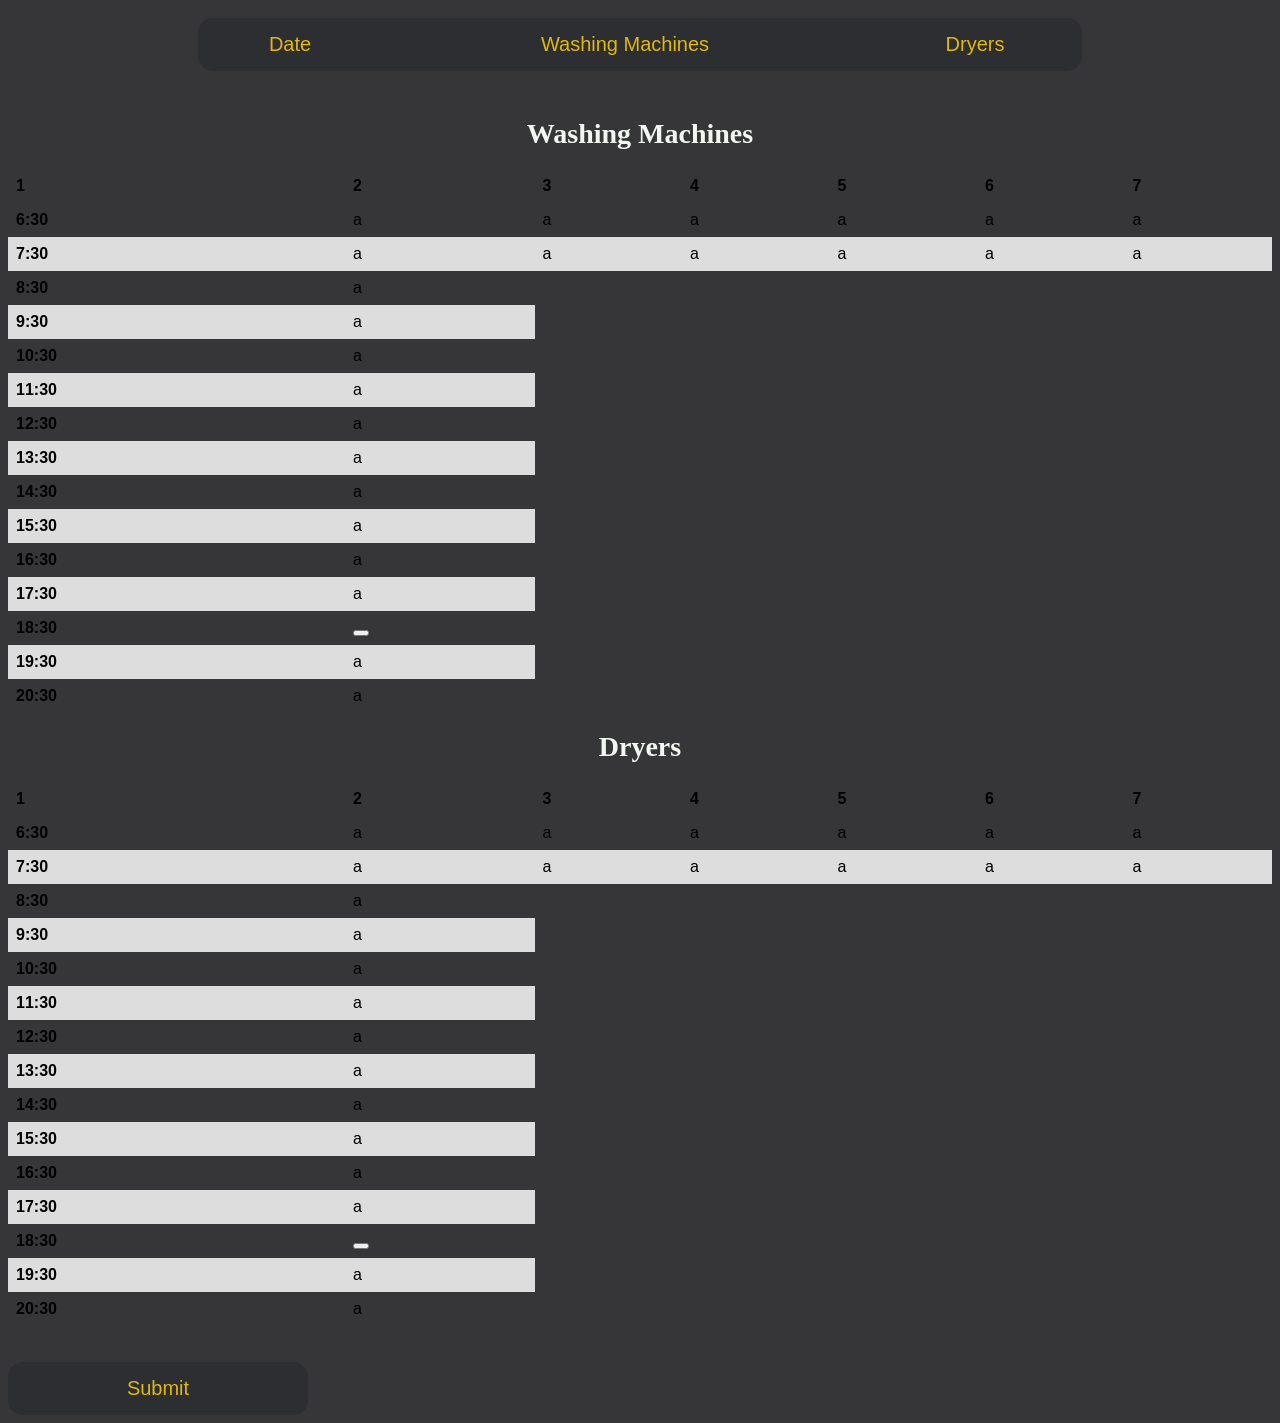
==== UI/index.html @ 07ae057e "updated UI design added, table, navbar" ====
<!DOCTYPE html>
<html>
    <head>
        <title>Laundry Booking</title>
        <link rel="stylesheet" href = "css/navbar.css">
        <link rel="stylesheet" href="css/styles.css">
    </head>
    <body class = "mainbody">
        <nav class="navbar">
            <ul>
                <li><button id="dateBtn">Date</button></li>
                <li><a href="#Washing">Washing Machines</a></li>
                <li><a href="#Drying">Dryers</a></li>
            </ul>
        </nav>
        <dialog id="popupDate">
            <h2>Pick a Date</h2>
            <p>Date for when you want to do washing, current date will be default</p>
            <input type="date" id="bookDate" min="2026-03-01">
            <!-- Button to close the pop-up -->
            <button id="closeBtn">Close</button>
        </dialog>
        <br>
        <div class = "washing">
            <h1 id="Washing">Washing Machines</h1>
            <!-- <h2>Time slots:</h2> -->
            <table>
                <thead>
                    <tr>
                        <th scope="col">1</th>
                        <th scope="col">2</th>
                        <th scope="col">3</th>
                        <th scope="col">4</th>
                        <th scope="col">5</th>
                        <th scope="col">6</th>
                        <th scope="col">7</th>
                    </tr>
                </thead>

                <tbody>
                    <tr>
                        <th scope="row">6:30</th>
                        <td>a</td>
                        <td>a</td>
                        <td>a</td>
                        <td>a</td>
                        <td>a</td>
                        <td>a</td>
                    </tr>

                    <tr>
                        <th scope="row">7:30</th>
                        <td>a</td>
                        <td>a</td>
                        <td>a</td>
                        <td>a</td>
                        <td>a</td>
                        <td>a</td>
                    </tr>

                    <tr>
                        <th scope="row">8:30</th>
                        <td>a</td>
                    </tr>

                    <tr>
                        <th scope="row">9:30</th>
                        <td>a</td>
                    </tr>

                    <tr>
                        <th scope="row">10:30</th>
                        <td>a</td>
                    </tr>

                    <tr>
                        <th scope="row">11:30</th>
                        <td>a</td>
                    </tr>

                    <tr>
                        <th scope="row">12:30</th>
                        <td>a</td>
                    </tr>

                    <tr>
                        <th scope="row">13:30</th>
                        <td>a</td>
                    </tr>

                    <tr>
                        <th scope="row">14:30</th>
                        <td>a</td>
                    </tr>

                    <tr>
                        <th scope="row">15:30</th>
                        <td>a</td>
                    </tr>

                    <tr>
                        <th scope="row">16:30</th>
                        <td>a</td>
                    </tr>

                    <tr>
                        <th scope="row">17:30</th>
                        <td>a</td>
                    </tr>

                    <tr>
                        <th scope="row">18:30</th>
                        <td><button></button></td>
                    </tr>

                    <tr>
                        <th scope="row">19:30</th>
                        <td>a</td>
                    </tr>

                    <tr>
                        <th scope="row">20:30</th>
                        <td>a</td>
                    </tr>
                </tbody>
            </table>
        </div>
        




        <div class = "dryer">
            <h1 id="Drying">Dryers</h1>
            <!-- <h2>Time slots:</h2> -->
            <table>
                <thead>
                    <tr>
                        <th scope="col">1</th>
                        <th scope="col">2</th>
                        <th scope="col">3</th>
                        <th scope="col">4</th>
                        <th scope="col">5</th>
                        <th scope="col">6</th>
                        <th scope="col">7</th>
                    </tr>
                </thead>

                <tbody>
                    <tr>
                        <th scope="row">6:30</th>
                        <td>a</td>
                        <td>a</td>
                        <td>a</td>
                        <td>a</td>
                        <td>a</td>
                        <td>a</td>
                    </tr>

                    <tr>
                        <th scope="row">7:30</th>
                        <td>a</td>
                        <td>a</td>
                        <td>a</td>
                        <td>a</td>
                        <td>a</td>
                        <td>a</td>
                    </tr>

                    <tr>
                        <th scope="row">8:30</th>
                        <td>a</td>
                    </tr>

                    <tr>
                        <th scope="row">9:30</th>
                        <td>a</td>
                    </tr>

                    <tr>
                        <th scope="row">10:30</th>
                        <td>a</td>
                    </tr>

                    <tr>
                        <th scope="row">11:30</th>
                        <td>a</td>
                    </tr>

                    <tr>
                        <th scope="row">12:30</th>
                        <td>a</td>
                    </tr>

                    <tr>
                        <th scope="row">13:30</th>
                        <td>a</td>
                    </tr>

                    <tr>
                        <th scope="row">14:30</th>
                        <td>a</td>
                    </tr>

                    <tr>
                        <th scope="row">15:30</th>
                        <td>a</td>
                    </tr>

                    <tr>
                        <th scope="row">16:30</th>
                        <td>a</td>
                    </tr>

                    <tr>
                        <th scope="row">17:30</th>
                        <td>a</td>
                    </tr>

                    <tr>
                        <th scope="row">18:30</th>
                        <td><button></button></td>
                    </tr>

                    <tr>
                        <th scope="row">19:30</th>
                        <td>a</td>
                    </tr>

                    <tr>
                        <th scope="row">20:30</th>
                        <td>a</td>
                    </tr>
                </tbody>
            </table>
        </div>

        <br>
        <br>
        <button class="submitBtn" type="submit">Submit</button>

        <script src="js/booking.js"></script>
    </body>
</html>
---- UI/css/navbar.css ----
.h1 {
    color: black;
}

.navbar {
    width: 70%;
    margin-left: auto;   /* Automatically calculates left space */
    margin-right: auto;  /* Automatically calculates right space */

    /* background-color: #333; */
    padding: 10px;
    /* position: fixed; */
}

.navbar ul {
    border-radius: 15px;
    display: flex;
    list-style: none; /* removes bullet points */
    gap: 20px; /* space between items */
    justify-content: center; /* change to flex-start (left) or flex-end (right) */
    list-style-type: none;
    background-color: #2c2e31;
    padding: 0px;
    margin: 0px;
    overflow: hidden;
}

.navbar a {
    color: #e2b714;
    font-size: 20px;
    font-family: Arial, Helvetica, sans-serif;
    text-decoration:  none;
    padding: 15px;
    display: block;
    text-align: center;
    width: 300px;
    position: relative;
    transition: color 0.3s ease;
}

.navbar li {
    float: left;
}

.navbar a:hover {
    color: #F2F7F2;
}

/* Active page styling - underline indicator */
.navbar a.active {
    color: #e2b714;
    position: relative;
}

.navbar a.active::after {
    content: '';
    position: absolute;
    bottom: 0;
    left: 0;
    right: 0;
    height: 3px;
    background-color: #F2F7F2;
    width: 100%;
}

.navbar button {
    box-shadow: none;
    border: none;
    background: transparent;
    outline: none;
    color:#e2b714;
    font-size: 20px;
    font-family: Arial, Helvetica, sans-serif;
    text-decoration:  none;
    padding: 15px;
    display: block;
    text-align: center;
    width: 300px;
    position: relative;
    transition: color 0.3s ease;
}

.navbar button:hover {
    color: #F2F7F2;
}
---- UI/css/styles.css ----
h1 {
    color: #F2F7F2;
    font-size: 28px;
    text-align: center;
    /* display: inline-block;
    border: 2px solid black; */
    /* margin: 0; */
}

h2 {
    color: #F2F7F2;
    font-size: 24px;
    text-align: center;
}

p {
    color: #F2F7F2;
    line-height: 1.5;
}

.mainbody {
    background-color: #363537;
}

/* Style the pop-up box itself */
dialog {
  padding: 20px;
  border: none;
  border-radius: 8px;
  box-shadow: 0 4px 20px rgba(0, 0, 0, 0.2);
  width: 300px;
  text-align: center;
  background-color: #363537;
}

/* Style the darkened background (backdrop) */
dialog::backdrop {
  background-color: rgba(0, 0, 0, 0.5);
  backdrop-filter: blur(2px);
}


table {
  font-family: arial, sans-serif;
  border-collapse: collapse;
  width: 100%;
}

td, th {
  /* border: 1px solid #dddddd; */
  text-align: left;
  padding: 8px;
}

tr:nth-child(even) {
  background-color: #dddddd;
}

.submitBtn {
    box-shadow: 10px;
    border: none;
    background: #2c2e31;
    border-radius: 15px;
    align-content: center;
    outline: none;
    color:#e2b714;
    font-size: 20px;
    font-family: Arial, Helvetica, sans-serif;
    text-decoration:  none;
    padding: 15px;
    display: block;
    text-align: center;
    width: 300px;
    position: relative;
    transition: color 0.3s ease;
}

.submitBtn:hover {
    color: #F2F7F2;
}
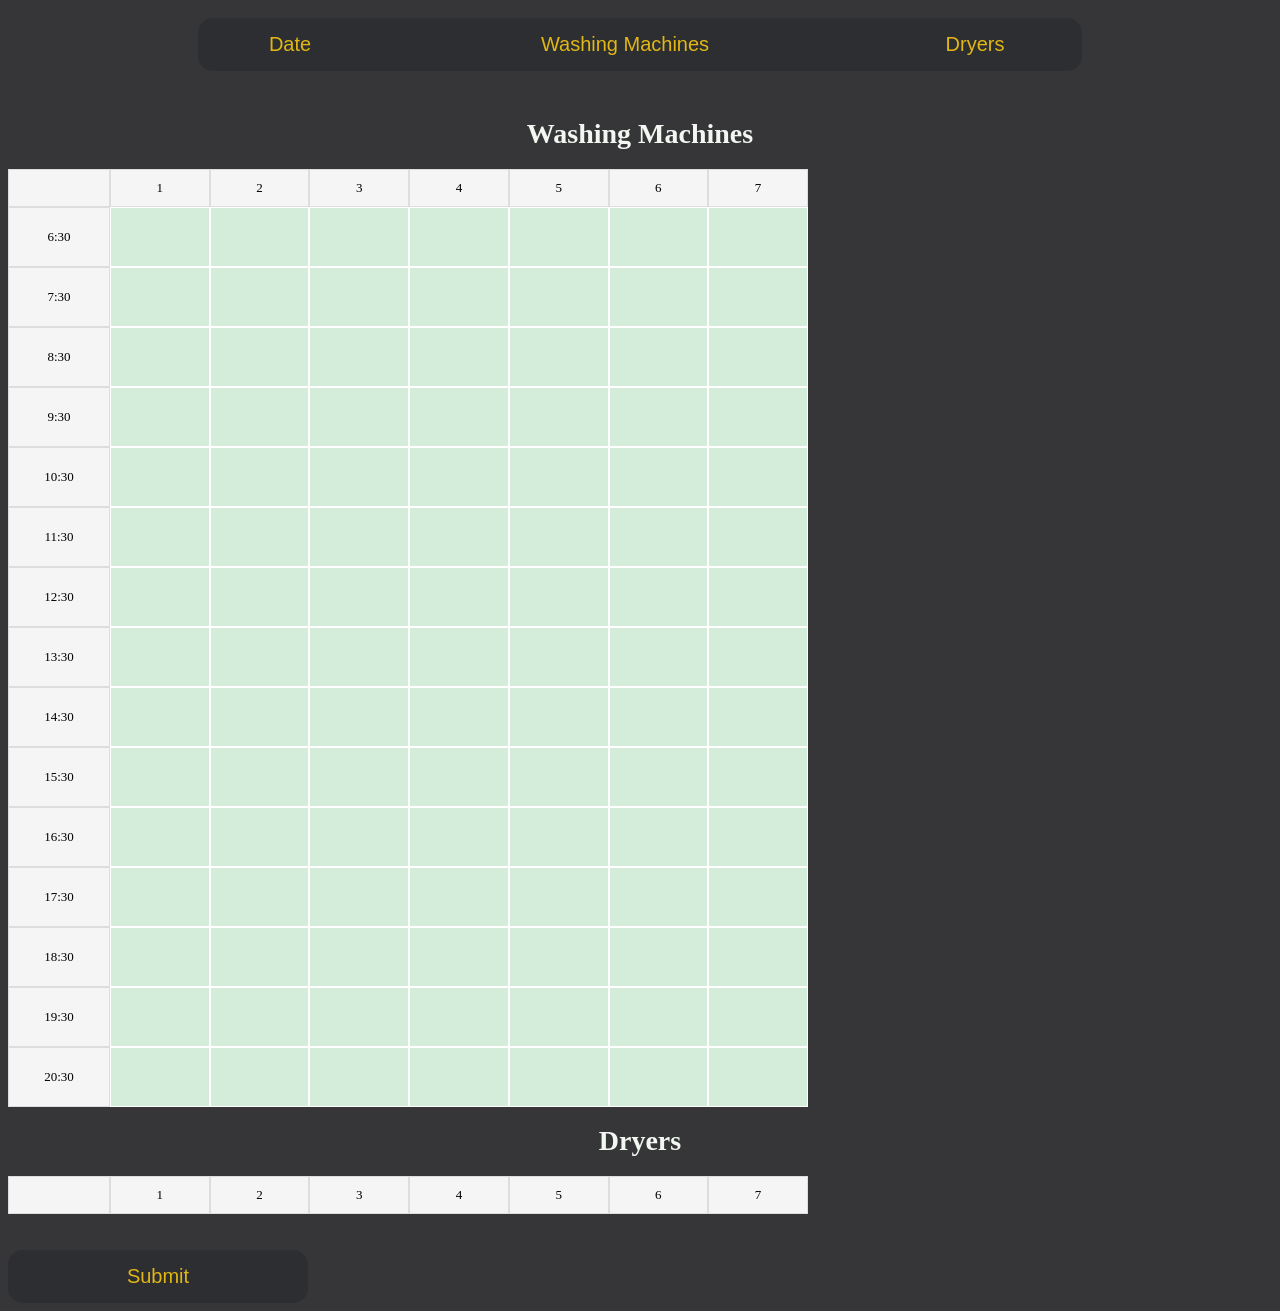
==== commit df2994c2: "updated UI added clickable blocks for booking" ====
--- a/UI/index.html
+++ b/UI/index.html
@@ -24,106 +24,21 @@
         <div class = "washing">
             <h1 id="Washing">Washing Machines</h1>
             <!-- <h2>Time slots:</h2> -->
-            <table>
+            <table id="grid">
                 <thead>
                     <tr>
-                        <th scope="col">1</th>
-                        <th scope="col">2</th>
-                        <th scope="col">3</th>
-                        <th scope="col">4</th>
-                        <th scope="col">5</th>
-                        <th scope="col">6</th>
-                        <th scope="col">7</th>
+                        <th style="width: 80px;"></th>
+                        <th>1</th>
+                        <th>2</th>
+                        <th>3</th>
+                        <th>4</th>
+                        <th>5</th>
+                        <th>6</th>
+                        <th>7</th>
                     </tr>
                 </thead>
-
-                <tbody>
-                    <tr>
-                        <th scope="row">6:30</th>
-                        <td>a</td>
-                        <td>a</td>
-                        <td>a</td>
-                        <td>a</td>
-                        <td>a</td>
-                        <td>a</td>
-                    </tr>
-
-                    <tr>
-                        <th scope="row">7:30</th>
-                        <td>a</td>
-                        <td>a</td>
-                        <td>a</td>
-                        <td>a</td>
-                        <td>a</td>
-                        <td>a</td>
-                    </tr>
-
-                    <tr>
-                        <th scope="row">8:30</th>
-                        <td>a</td>
-                    </tr>
-
-                    <tr>
-                        <th scope="row">9:30</th>
-                        <td>a</td>
-                    </tr>
-
-                    <tr>
-                        <th scope="row">10:30</th>
-                        <td>a</td>
-                    </tr>
-
-                    <tr>
-                        <th scope="row">11:30</th>
-                        <td>a</td>
-                    </tr>
-
-                    <tr>
-                        <th scope="row">12:30</th>
-                        <td>a</td>
-                    </tr>
-
-                    <tr>
-                        <th scope="row">13:30</th>
-                        <td>a</td>
-                    </tr>
-
-                    <tr>
-                        <th scope="row">14:30</th>
-                        <td>a</td>
-                    </tr>
-
-                    <tr>
-                        <th scope="row">15:30</th>
-                        <td>a</td>
-                    </tr>
-
-                    <tr>
-                        <th scope="row">16:30</th>
-                        <td>a</td>
-                    </tr>
-
-                    <tr>
-                        <th scope="row">17:30</th>
-                        <td>a</td>
-                    </tr>
-
-                    <tr>
-                        <th scope="row">18:30</th>
-                        <td><button></button></td>
-                    </tr>
-
-                    <tr>
-                        <th scope="row">19:30</th>
-                        <td>a</td>
-                    </tr>
-
-                    <tr>
-                        <th scope="row">20:30</th>
-                        <td>a</td>
-                    </tr>
-                </tbody>
-            </table>
+                <tbody></tbody>
+        </table>
         </div>
         
 
@@ -133,105 +48,20 @@
         <div class = "dryer">
             <h1 id="Drying">Dryers</h1>
             <!-- <h2>Time slots:</h2> -->
-            <table>
+            <table id="grid">
                 <thead>
                     <tr>
-                        <th scope="col">1</th>
-                        <th scope="col">2</th>
-                        <th scope="col">3</th>
-                        <th scope="col">4</th>
-                        <th scope="col">5</th>
-                        <th scope="col">6</th>
-                        <th scope="col">7</th>
+                        <th style="width: 80px;"></th>
+                        <th>1</th>
+                        <th>2</th>
+                        <th>3</th>
+                        <th>4</th>
+                        <th>5</th>
+                        <th>6</th>
+                        <th>7</th>
                     </tr>
                 </thead>
-
-                <tbody>
-                    <tr>
-                        <th scope="row">6:30</th>
-                        <td>a</td>
-                        <td>a</td>
-                        <td>a</td>
-                        <td>a</td>
-                        <td>a</td>
-                        <td>a</td>
-                    </tr>
-
-                    <tr>
-                        <th scope="row">7:30</th>
-                        <td>a</td>
-                        <td>a</td>
-                        <td>a</td>
-                        <td>a</td>
-                        <td>a</td>
-                        <td>a</td>
-                    </tr>
-
-                    <tr>
-                        <th scope="row">8:30</th>
-                        <td>a</td>
-                    </tr>
-
-                    <tr>
-                        <th scope="row">9:30</th>
-                        <td>a</td>
-                    </tr>
-
-                    <tr>
-                        <th scope="row">10:30</th>
-                        <td>a</td>
-                    </tr>
-
-                    <tr>
-                        <th scope="row">11:30</th>
-                        <td>a</td>
-                    </tr>
-
-                    <tr>
-                        <th scope="row">12:30</th>
-                        <td>a</td>
-                    </tr>
-
-                    <tr>
-                        <th scope="row">13:30</th>
-                        <td>a</td>
-                    </tr>
-
-                    <tr>
-                        <th scope="row">14:30</th>
-                        <td>a</td>
-                    </tr>
-
-                    <tr>
-                        <th scope="row">15:30</th>
-                        <td>a</td>
-                    </tr>
-
-                    <tr>
-                        <th scope="row">16:30</th>
-                        <td>a</td>
-                    </tr>
-
-                    <tr>
-                        <th scope="row">17:30</th>
-                        <td>a</td>
-                    </tr>
-
-                    <tr>
-                        <th scope="row">18:30</th>
-                        <td><button></button></td>
-                    </tr>
-
-                    <tr>
-                        <th scope="row">19:30</th>
-                        <td>a</td>
-                    </tr>
-
-                    <tr>
-                        <th scope="row">20:30</th>
-                        <td>a</td>
-                    </tr>
-                </tbody>
+                <tbody></tbody>
             </table>
         </div>
 
--- a/UI/css/styles.css
+++ b/UI/css/styles.css
@@ -39,22 +39,48 @@
   backdrop-filter: blur(2px);
 }
 
-
 table {
-  font-family: arial, sans-serif;
-  border-collapse: collapse;
-  width: 100%;
-}
-
-td, th {
-  /* border: 1px solid #dddddd; */
-  text-align: left;
-  padding: 8px;
-}
-
-tr:nth-child(even) {
-  background-color: #dddddd;
-}
+        border-collapse: separate;
+        border-spacing: 0;
+        table-layout: fixed;
+        width: 100%;
+        max-width: 800px;
+    }
+    
+    th {
+        padding: 10px;
+        background: #f5f5f5;
+        font-weight: normal;
+        font-size: 13px;
+        border: 1px solid #ddd;
+    }
+    
+    td {
+        padding: 0;
+        border: none;
+        height: 60px;
+    }
+    
+    .slot {
+        display: block;
+        width: 100%;
+        height: 60px;
+        padding: 0;
+        margin: 0;
+        border: 1px solid #fff;
+        background: #d4edda;
+        cursor: pointer;
+        box-sizing: border-box;
+        transition: filter 0.15s;
+    }
+    
+    .slot:hover {
+        filter: brightness(0.85);
+    }
+    
+    .slot.booked { background: #f8d7da; }
+    .slot.broken { background: #fff3cd; cursor: not-allowed; }
+    .slot.mine   { background: #cce5ff; }
 
 .submitBtn {
     box-shadow: 10px;
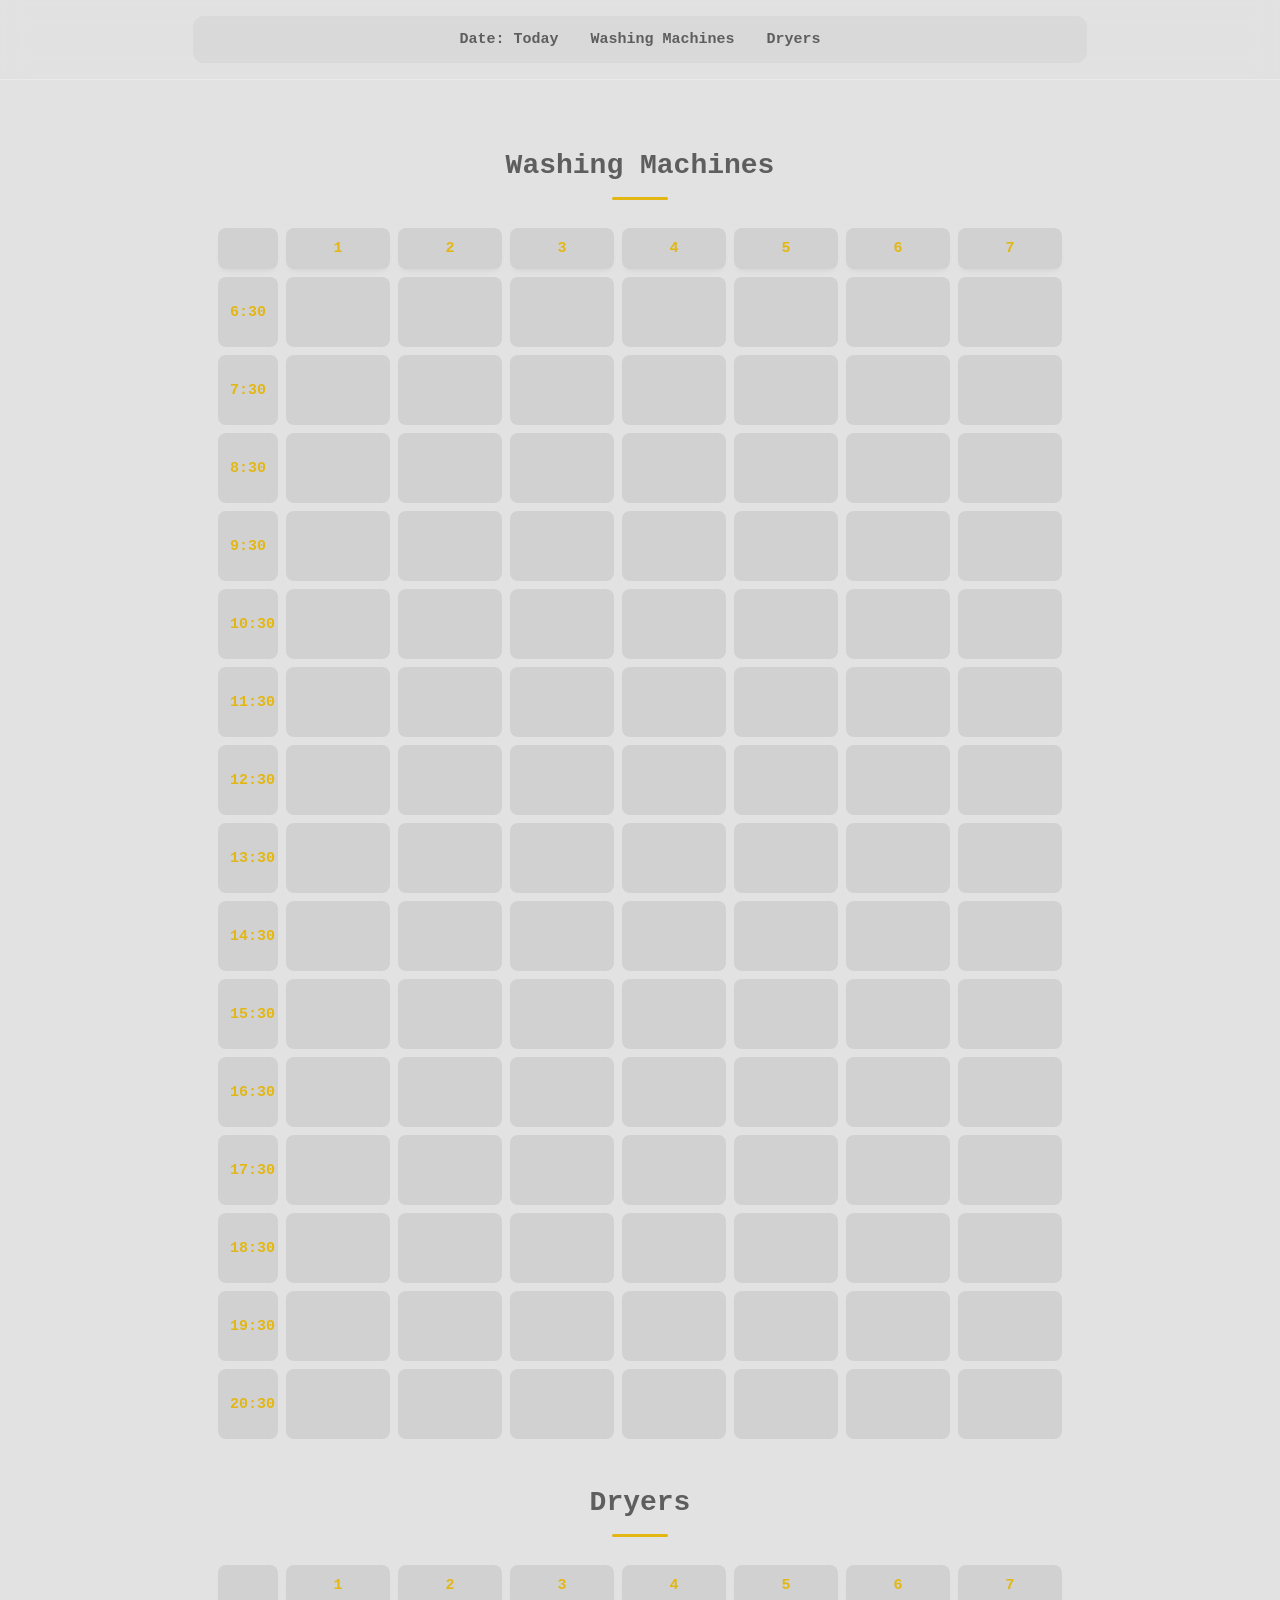
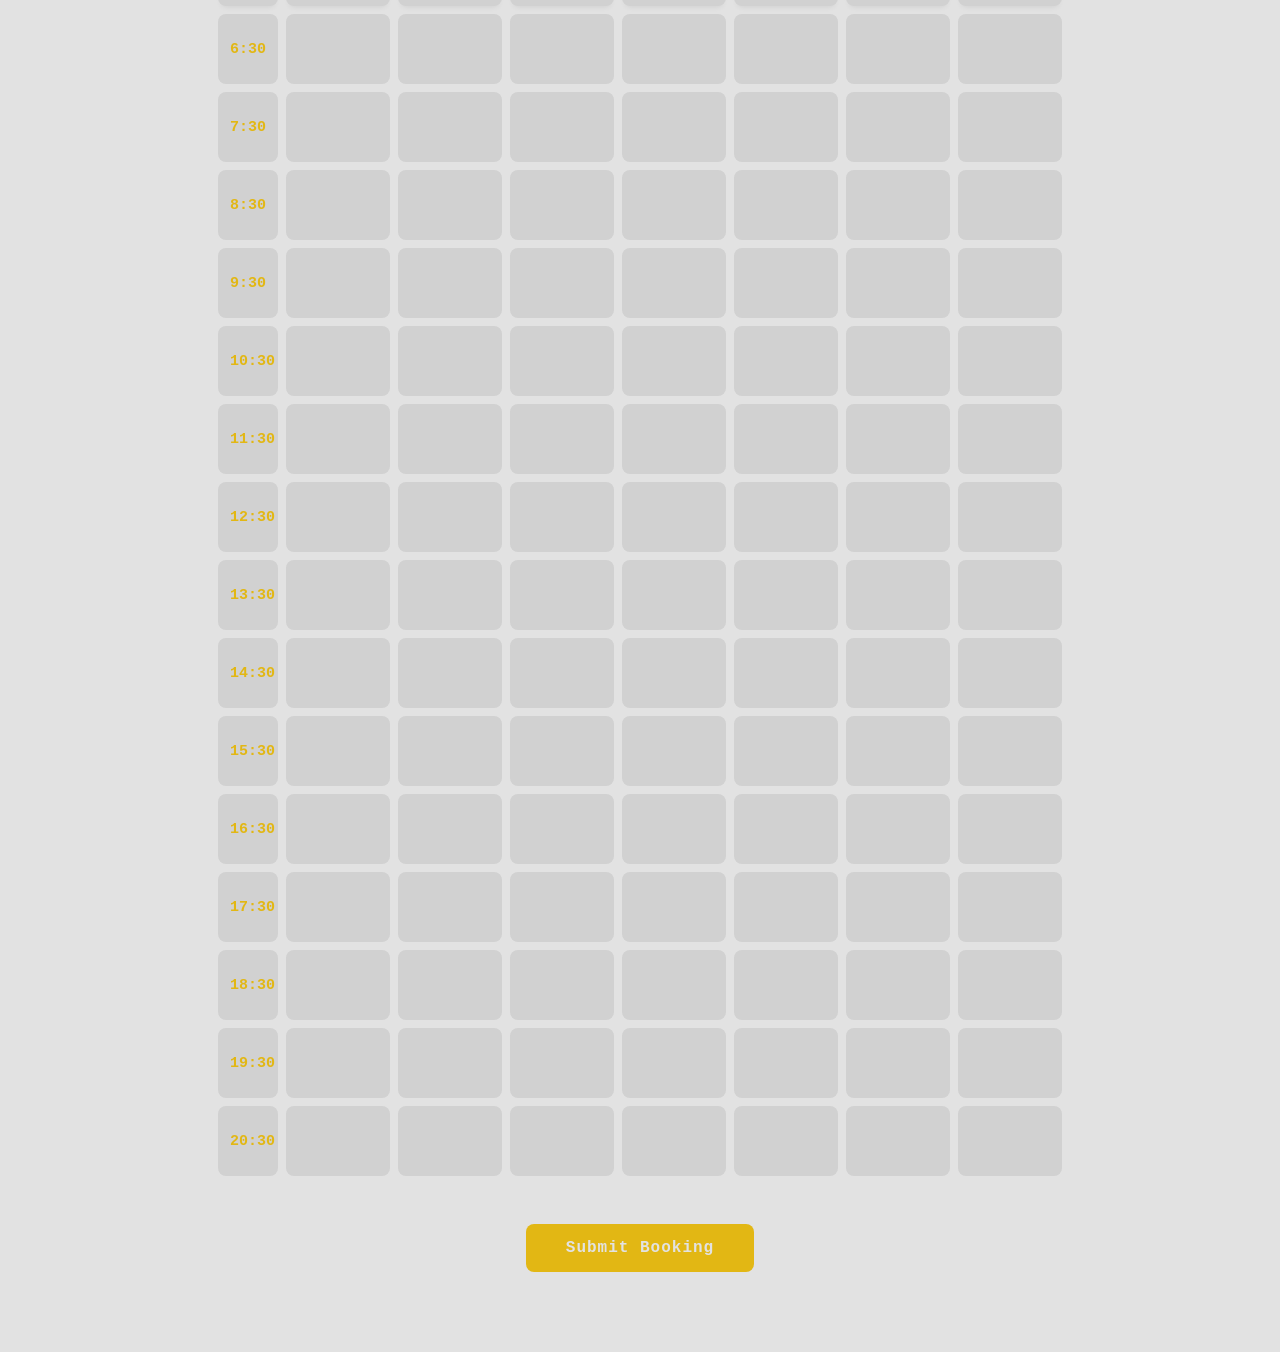
==== commit 6e0c619f: "add signup and login pages and updated booking UI" ====
--- a/UI/index.html
+++ b/UI/index.html
@@ -1,33 +1,46 @@
 <!DOCTYPE html>
-<html>
-    <head>
-        <title>Laundry Booking</title>
-        <link rel="stylesheet" href = "css/navbar.css">
-        <link rel="stylesheet" href="css/styles.css">
-    </head>
-    <body class = "mainbody">
-        <nav class="navbar">
-            <ul>
-                <li><button id="dateBtn">Date</button></li>
-                <li><a href="#Washing">Washing Machines</a></li>
-                <li><a href="#Drying">Dryers</a></li>
-            </ul>
-        </nav>
-        <dialog id="popupDate">
-            <h2>Pick a Date</h2>
-            <p>Date for when you want to do washing, current date will be default</p>
-            <input type="date" id="bookDate" min="2026-03-01">
-            <!-- Button to close the pop-up -->
+<html lang="en">
+<head>
+    <meta charset="UTF-8">
+    <meta name="viewport" content="width=device-width, initial-scale=1.0">
+    <title>Laundry Booking</title>
+    <link rel="stylesheet" href="css/navbar.css">
+    <link rel="stylesheet" href="css/styles.css">
+</head>
+<body class="mainbody">
+    <nav class="navbar">
+        <ul>
+            <li><button id="dateBtn">Date: <span id="currentDateDisplay">Today</span></button></li>
+            <li><a href="#Washing">Washing Machines</a></li>
+            <li><a href="#Drying">Dryers</a></li>
+        </ul>
+    </nav>
+
+    <dialog id="popupDate">
+        <h2>Pick a Date</h2>
+        <p>Select a day for your laundry booking.</p>
+        
+        <div class="date-shortcuts">
+            <button type="button" class="shortcut-btn" data-offset="0">Today</button>
+            <button type="button" class="shortcut-btn" data-offset="1">Tomorrow</button>
+            <button type="button" class="shortcut-btn" data-offset="2">In 2 Days</button>
+        </div>
+
+        <input type="date" id="bookDate" min="2026-03-01">
+        
+        <div class="modal-actions">
             <button id="closeBtn">Close</button>
-        </dialog>
-        <br>
-        <div class = "washing">
-            <h1 id="Washing">Washing Machines</h1>
-            <!-- <h2>Time slots:</h2> -->
-            <table id="grid">
+        </div>
+    </dialog>
+
+    <div class="content-wrapper">
+        <!-- Added section-heading class for scroll margin -->
+        <div class="washing" id="Washing">
+            <h1 class="section-heading">Washing Machines</h1>
+            <table id="washing-grid" class="sticky-header">
                 <thead>
                     <tr>
-                        <th style="width: 80px;"></th>
+                        <th style="width: 60px; font-size: 13px;"></th> <!-- Slightly smaller time column -->
                         <th>1</th>
                         <th>2</th>
                         <th>3</th>
@@ -38,20 +51,15 @@
                     </tr>
                 </thead>
                 <tbody></tbody>
-        </table>
+            </table>
         </div>
         
-
-
-
-
-        <div class = "dryer">
-            <h1 id="Drying">Dryers</h1>
-            <!-- <h2>Time slots:</h2> -->
-            <table id="grid">
+        <div class="dryer" id="Drying">
+            <h1 class="section-heading">Dryers</h1>
+            <table id="dryer-grid" class="sticky-header">
                 <thead>
                     <tr>
-                        <th style="width: 80px;"></th>
+                        <th style="width: 60px; font-size: 13px;"></th>
                         <th>1</th>
                         <th>2</th>
                         <th>3</th>
@@ -65,10 +73,11 @@
             </table>
         </div>
 
-        <br>
-        <br>
-        <button class="submitBtn" type="submit">Submit</button>
+        <div class="submit-container">
+            <button class="submitBtn" type="submit">Submit Booking</button>
+        </div>
+    </div>
 
-        <script src="js/booking.js"></script>
-    </body>
+    <script src="js/booking.js"></script>
+</body>
 </html>
--- a/UI/css/navbar.css
+++ b/UI/css/navbar.css
@@ -1,54 +1,58 @@
-.h1 {
-    color: black;
-}
-
+/* navbar.css - Fixed Top Navbar with Glass Effect */
 .navbar {
-    width: 70%;
-    margin-left: auto;   /* Automatically calculates left space */
-    margin-right: auto;  /* Automatically calculates right space */
-
-    /* background-color: #333; */
-    padding: 10px;
-    /* position: fixed; */
+    position: fixed;
+    top: 0;
+    left: 0;
+    width: 100%;
+    z-index: 100;
+    /* Make the background slightly transparent and blur what's behind it */
+    background: rgba(226, 226, 226, 0.6); 
+    backdrop-filter: blur(12px);
+    -webkit-backdrop-filter: blur(12px);
+    padding: 15px 0;
+    border-bottom: 1px solid rgba(255, 255, 255, 0.3);
 }
 
 .navbar ul {
-    border-radius: 15px;
+    width: 70%;
+    margin: 0 auto;
+    border-radius: 12px;
     display: flex;
-    list-style: none; /* removes bullet points */
-    gap: 20px; /* space between items */
-    justify-content: center; /* change to flex-start (left) or flex-end (right) */
-    list-style-type: none;
-    background-color: #2c2e31;
-    padding: 0px;
-    margin: 0px;
+    list-style: none;
+    gap: 2px;
+    justify-content: center;
+    /* Semi-transparent inner container */
+    background-color: rgba(209, 209, 209, 0.5); 
+    padding: 0;
     overflow: hidden;
+    border: 1px solid rgba(255, 255, 255, 0.2);
 }
 
-.navbar a {
-    color: #e2b714;
-    font-size: 20px;
-    font-family: Arial, Helvetica, sans-serif;
-    text-decoration:  none;
+.navbar a, 
+.navbar button {
+    border: none;
+    background: transparent;
+    outline: none;
+    color: #5e5e5e;
+    font-size: 15px;
+    font-family: 'Roboto Mono', 'Consolas', 'Courier New', monospace;
+    font-weight: 600;
+    text-decoration: none;
     padding: 15px;
     display: block;
     text-align: center;
-    width: 300px;
-    position: relative;
-    transition: color 0.3s ease;
+    width: 100%;
+    cursor: pointer;
+    transition: all 0.2s ease;
 }
 
-.navbar li {
-    float: left;
+.navbar a:hover, 
+.navbar button:hover {
+    background: rgba(255, 255, 255, 0.4);
 }
 
-.navbar a:hover {
-    color: #F2F7F2;
-}
-
-/* Active page styling - underline indicator */
 .navbar a.active {
-    color: #e2b714;
+    color: #323437;
     position: relative;
 }
 
@@ -59,27 +63,10 @@
     left: 0;
     right: 0;
     height: 3px;
-    background-color: #F2F7F2;
+    background-color: #e2b714;
     width: 100%;
 }
 
-.navbar button {
-    box-shadow: none;
-    border: none;
-    background: transparent;
-    outline: none;
-    color:#e2b714;
-    font-size: 20px;
-    font-family: Arial, Helvetica, sans-serif;
-    text-decoration:  none;
-    padding: 15px;
-    display: block;
-    text-align: center;
-    width: 300px;
-    position: relative;
-    transition: color 0.3s ease;
-}
-
-.navbar button:hover {
-    color: #F2F7F2;
+body.mainbody {
+    padding-top: 90px; 
 }
--- a/UI/css/styles.css
+++ b/UI/css/styles.css
@@ -1,106 +1,243 @@
+/* styles.css - Light Theme with #e2b714 Accent */
+* {
+    margin: 0;
+    padding: 0;
+    box-sizing: border-box;
+}
+
+body.mainbody {
+    font-family: 'Roboto Mono', 'Consolas', 'Courier New', monospace;
+    background: #e2e2e2; 
+    color: #5e5e5e; 
+    min-height: 100vh;
+    /* Add scroll padding so sticky navbar doesn't cover section titles */
+    scroll-padding-top: 100px; 
+}
+
+/* --- Center the Dialog --- */
+dialog {
+    /* Center it perfectly in the viewport */
+    position: fixed;
+    top: 50%;
+    left: 50%;
+    transform: translate(-50%, -50%);
+    margin: 0;
+    
+    padding: 30px 20px;
+    border: 2px solid #d1d1d1;
+    border-radius: 12px;
+    box-shadow: 0 10px 40px rgba(0, 0, 0, 0.2);
+    width: 340px;
+    text-align: center;
+    background-color: #e2e2e2;
+}
+
+dialog::backdrop {
+    background-color: rgba(94, 94, 94, 0.4);
+    backdrop-filter: blur(3px);
+}
+
+/* Date Shortcuts inside Modal */
+.date-shortcuts {
+    display: flex;
+    gap: 8px;
+    justify-content: center;
+    margin-bottom: 20px;
+}
+
+.shortcut-btn {
+    background: #d1d1d1;
+    border: none;
+    padding: 8px 12px;
+    border-radius: 6px;
+    font-family: inherit;
+    font-size: 13px;
+    color: #5e5e5e;
+    cursor: pointer;
+    transition: all 0.2s;
+}
+
+.shortcut-btn:hover {
+    background: #e2b714;
+    color: #e2e2e2;
+}
+
+dialog input[type="date"] {
+    width: 100%;
+    padding: 12px;
+    margin-bottom: 20px;
+    background: #d1d1d1;
+    border: 2px solid transparent;
+    border-radius: 8px;
+    font-family: inherit;
+    color: #323437;
+    font-size: 15px;
+    outline: none;
+    transition: border 0.2s ease;
+}
+
+dialog input[type="date"]:focus {
+    border-color: #e2b714;
+}
+
+#closeBtn {
+    width: 100%;
+    padding: 12px;
+    background: #e2b714;
+    color: #e2e2e2;
+    border: none;
+    border-radius: 8px;
+    font-family: inherit;
+    font-size: 15px;
+    font-weight: 600;
+    cursor: pointer;
+    transition: all 0.2s ease;
+}
+
+#closeBtn:hover {
+    background: #f0c522;
+}
+
+/* --- Main Content Layout --- */
+.content-wrapper {
+    padding: 20px;
+    max-width: 900px;
+    margin: 0 auto;
+}
+
 h1 {
-    color: #F2F7F2;
+    color: #5e5e5e;
     font-size: 28px;
     text-align: center;
-    /* display: inline-block;
-    border: 2px solid black; */
-    /* margin: 0; */
+    margin: 40px 0 20px 0;
+    font-weight: 600;
+}
+
+h1::after {
+    content: "";
+    display: block;
+    width: 56px;
+    height: 3px;
+    background: #e2b714;
+    border-radius: 10px;
+    margin: 16px auto 0;
 }
 
 h2 {
-    color: #F2F7F2;
+    color: #5e5e5e;
     font-size: 24px;
     text-align: center;
+    margin-bottom: 12px;
 }
 
 p {
-    color: #F2F7F2;
+    color: #8a8a8a;
     line-height: 1.5;
-}
-
-.mainbody {
-    background-color: #363537;
-}
-
-/* Style the pop-up box itself */
-dialog {
-  padding: 20px;
-  border: none;
-  border-radius: 8px;
-  box-shadow: 0 4px 20px rgba(0, 0, 0, 0.2);
-  width: 300px;
-  text-align: center;
-  background-color: #363537;
-}
-
-/* Style the darkened background (backdrop) */
-dialog::backdrop {
-  background-color: rgba(0, 0, 0, 0.5);
-  backdrop-filter: blur(2px);
-}
-
+    margin-bottom: 20px;
+    font-size: 14px;
+}
+
+/* --- Tables --- */
 table {
-        border-collapse: separate;
-        border-spacing: 0;
-        table-layout: fixed;
-        width: 100%;
-        max-width: 800px;
-    }
-    
-    th {
-        padding: 10px;
-        background: #f5f5f5;
-        font-weight: normal;
-        font-size: 13px;
-        border: 1px solid #ddd;
-    }
-    
-    td {
-        padding: 0;
-        border: none;
-        height: 60px;
-    }
-    
-    .slot {
-        display: block;
-        width: 100%;
-        height: 60px;
-        padding: 0;
-        margin: 0;
-        border: 1px solid #fff;
-        background: #d4edda;
-        cursor: pointer;
-        box-sizing: border-box;
-        transition: filter 0.15s;
-    }
-    
-    .slot:hover {
-        filter: brightness(0.85);
-    }
-    
-    .slot.booked { background: #f8d7da; }
-    .slot.broken { background: #fff3cd; cursor: not-allowed; }
-    .slot.mine   { background: #cce5ff; }
+    border-collapse: separate;
+    border-spacing: 8px;
+    table-layout: fixed;
+    width: 100%;
+    margin-bottom: 40px;
+}
+
+th {
+    font-family: inherit;
+    padding: 12px;
+    color: #e2b714;
+    background: #d1d1d1;
+    border-radius: 8px;
+    font-weight: 600;
+    font-size: 15px;
+    text-align: center;
+}
+
+/* Make the Table Headers Sticky */
+.sticky-header thead th {
+    position: sticky;
+    /* Position below the navbar */
+    top: 80px; 
+    z-index: 10;
+    /* Add a subtle bottom border to separate header from cells */
+    box-shadow: 0 4px 6px -4px rgba(0,0,0,0.1);
+    /* Ensure the background remains solid while scrolling */
+    background: #d1d1d1; 
+}
+
+td {
+    padding: 0;
+    border: none;
+    height: 60px;
+}
+
+.slot {
+    display: block;
+    width: 100%;
+    height: 70px;
+    padding: 0;
+    margin: 0;
+    border: 2px solid transparent;
+    border-radius: 8px;
+    background: #d1d1d1;
+    cursor: pointer;
+    box-sizing: border-box;
+    transition: all 0.2s ease;
+}
+
+.slot:hover {
+    background: #c8c8c8;
+    border-color: #e2b714;
+}
+
+.slot.booked { 
+    background: #ca4754; 
+    color: white;
+    cursor: not-allowed;
+}
+.slot.broken { 
+    background: #8a8a8a; 
+    color: white;
+    cursor: not-allowed; 
+}
+.slot.mine   { 
+    background: #e2b714; 
+    color: #e2e2e2;
+}
+
+/* Submit Button */
+.submit-container {
+    text-align: center;
+    margin-top: 20px;
+    margin-bottom: 60px;
+}
 
 .submitBtn {
-    box-shadow: 10px;
-    border: none;
-    background: #2c2e31;
-    border-radius: 15px;
-    align-content: center;
+    border: none;
+    background: #e2b714;
+    border-radius: 8px;
     outline: none;
-    color:#e2b714;
-    font-size: 20px;
-    font-family: Arial, Helvetica, sans-serif;
-    text-decoration:  none;
-    padding: 15px;
-    display: block;
-    text-align: center;
-    width: 300px;
-    position: relative;
-    transition: color 0.3s ease;
+    color: #e2e2e2;
+    font-size: 16px;
+    font-family: inherit;
+    font-weight: 600;
+    padding: 15px 40px;
+    display: inline-block;
+    text-align: center;
+    cursor: pointer;
+    transition: all 0.2s ease;
+    letter-spacing: 1px;
 }
 
 .submitBtn:hover {
-    color: #F2F7F2;
+    background: #f0c522;
+    box-shadow: 0 4px 12px rgba(226, 183, 20, 0.3);
+}
+
+.submitBtn:active {
+    transform: scale(0.98);
 }
